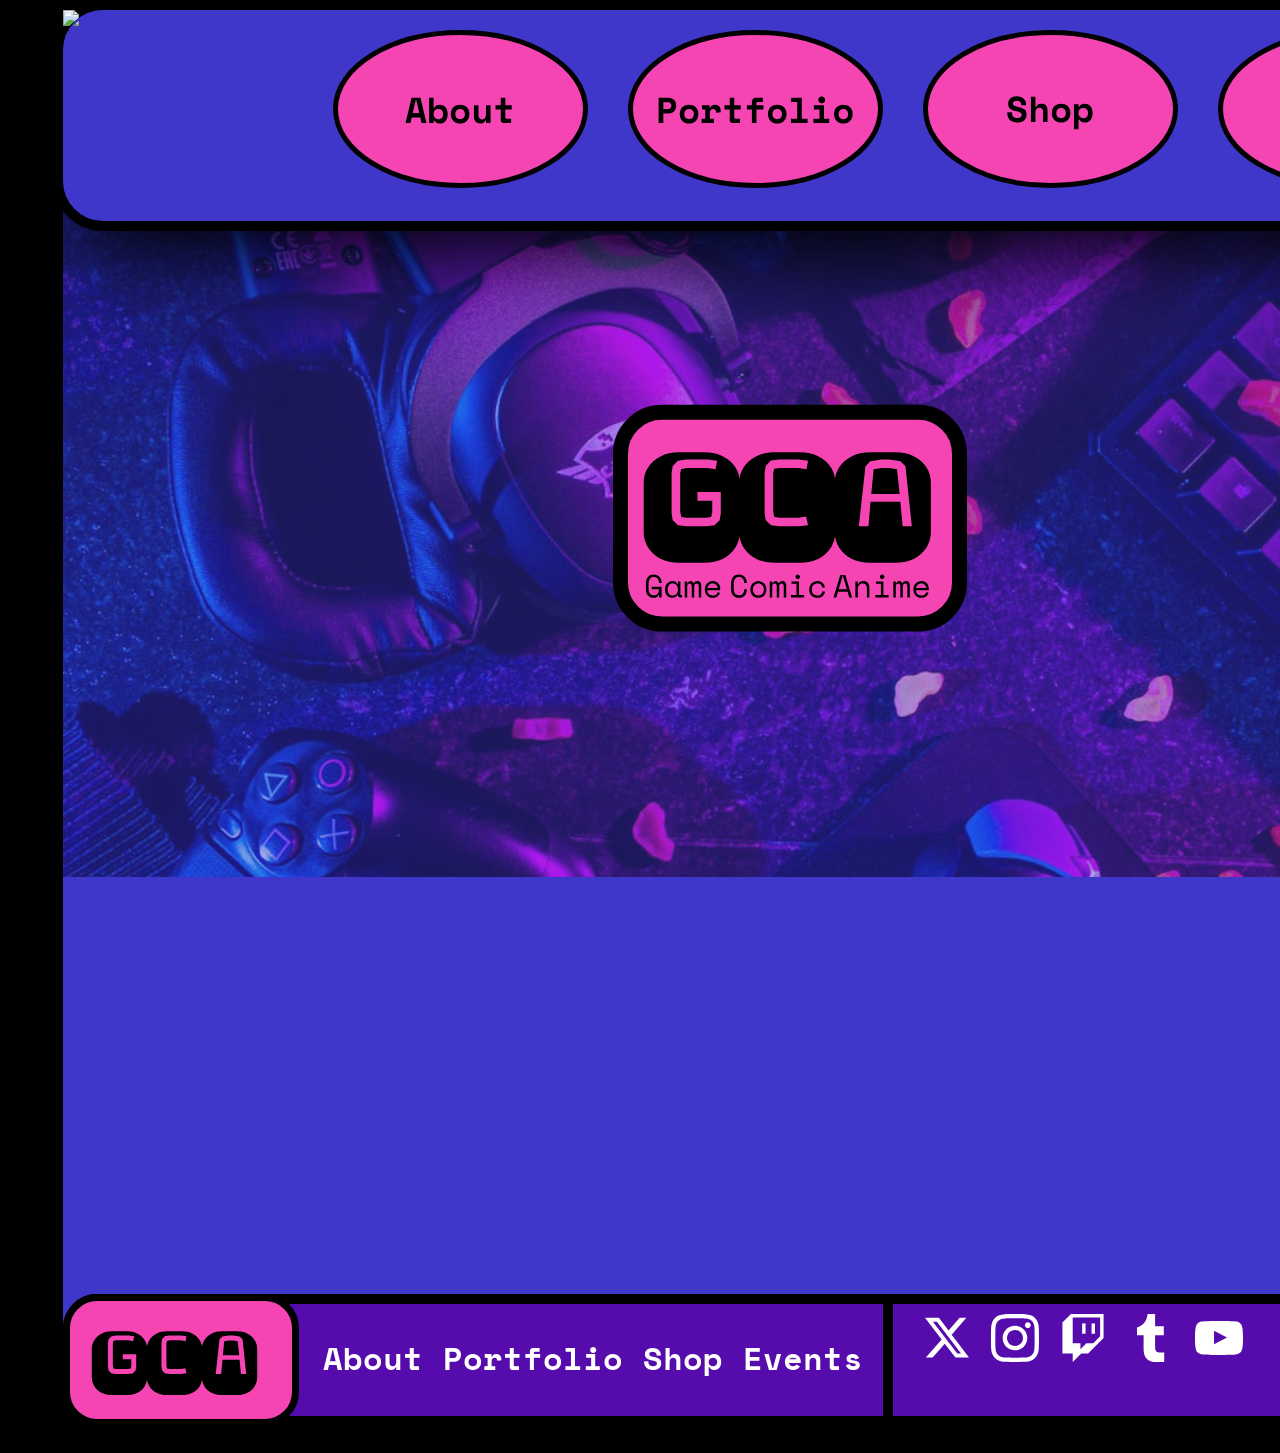
==== about.html @ 42778a64 "about" ====
<html>
	<head>
		<title>GCA</title>
		<meta name="viewport" content="width=device-width, initial-scale=1.0">
		<link href="css/normalize.css" rel="stylesheet">
		<link href="css/styles.css" rel="stylesheet">	
	</head>	
	<body class="main" id="home">
		<header>
			<nav>
				<h1>
					<a href="index.html" title="Go to Home Page">
						<img src="images/logo-for-navigation.svg">
					</a>
				</h1>
				<ul>
					<li><a href="about.html" title="Go to About Page">
						<img src="images/about-button.svg">
					</a></li>
					<li><a href="portfolio.html" title="Go to Portfolio Page">
						<img src="images/portfolio-button.svg">
					</a></li>
					<li><a href="shop.html" title="Go to Shop Page">
						<img src="images/shop-button.svg">
					</a></li>
					<li><a href="events.html" title="Go to Events Page">
						<img src="images/events-button.svg">
					</a></li>
				</ul>
			</nav>
			<img src="images/logo-detailed.svg" alt="GCA Logo Detailed" class="layered-header-logo">
			<img src="images/behind-logo-detailed.svg">
		</header>
		<section>
			
		</section>
		<footer>
			<h2>
				<a href="index.html" title="Go to Home Page">
					<img src="images/home-button-for-footer.svg">
				</a>
			</h2>
			<ul>
				<li><a href="about.html" title="Go to About Page">About</a></li>
				<li><a href="portfolio.html" title="Go to Portfolio Page">Portfolio</a></li>
				<li><a href="shop.html" title="Go to Shop Page">Shop</a></li>
				<li><a href="events.html" title="Go to Events Page">Events</a></li>
			</ul>
			<h3>
				<ul>
					<li><a href="x.html" title="Go to X account">
							<img src="images/x-icon.svg">
						</a>
					</li>
					<li><a href="instagram.html" title="Go to Instagram account">
							<img src="images/instagram-icon.svg">
						</a>
					</li>
					<li><a href="twitch.html" title="Go to Twitch account">
							<img src="images/twitch-icon.svg">
						</a>
					</li>
					<li><a href="tumblr.html" title="Go to Tumblr account">
							<img src="images/tumblr-icon.svg">
						</a>
					</li>
					<li><a href="youtube.html" title="Go to YouTube account">
							<img src="images/youtube-icon.svg">
						</a>
					</li>
				</ul>
			</h3>
		</footer>
	</body>
</html>
---- css/styles.css ----
@import url('https://fonts.googleapis.com/css2?family=Space+Mono:ital,wght@0,400;0,700;1,400;1,700&display=swap');

nav {
	display: flex;
	position: relative;
  	top: 0px;
  	left: -10px;
  	right: 0px;
	height: 211px;
	width: 1440px;
	background: #3F37C9;
	box-shadow: 21px 21px 83.9px black;
	border: 10px solid black;
	border-radius: 50px;
}

@media screen and (max-width: 480px) {
	nav{
		flex-direction: column;
		gap: 1 rem;
	}

}

h1 {
	position: absolute;
	top: -66.3px;
	left: 0px;
}

nav ul {
	display: flex;
	list-style: none;
	margin: 0;
	padding: 0;
	gap: 40px;
	position: absolute;
	justify-content: space-evenly;
	top: 20px;
	right: 30px;
}

body {
	background: #000000;
	color: white;
	font-family: "Space Mono", monospace;
  	font-weight: 400;
  	font-style: normal;
  	font-size: 49.53px;
  	width: 1440px;
  	height: 1302px;
}

header {
	position: relative;
	top: 0px;
  	left: 63px;
  	right: 65px;
  	background-image: url("../images/background-image.jpg");
  	background-repeat: no-repeat;
  	background-attachment: fixed;
 	background-position: 50px 50px;

}

img {
	max-width: 100%;
}

img.layered-header-logo {
	position: absolute;
	top: 400px;
	right: 100px;
	left: 550px;
}

section {
	position: relative;
	top: -100px;
	left: 63px;
  	right: 65px;
  	background: #3F37C9;
  	height: 455px;
	width: 1440px;
}

@media screen and (max-width: 100px) {
	section{
		flex-direction: column;
		gap: 1rem;
		align-items: flex-start;
	}

}

p.text-1 {
	position: absolute;
	top: 0px;
	left: 40px;
	right: 50px;
	margin: 10px;
}

p.text-2 {
	position: absolute;
	top: 90px;
	left: 40px;
	right: 50px;
	margin: 10px;
}

footer {
	position: relative;
	background: url("../images/background-for-footer.svg");
	top: -200px;
	left: 63px;
  	right: 70px;
}

footer ul {
	display: flex;
	color: white;
	list-style: none;
	margin: 0;
	padding: 0;
	gap: 20px;
	position: absolute;
	justify-content: start;
	top: 40px;
	left: 260px;
	right: 270px;
	font-family: "Space Mono", monospace;
  	font-weight: 700;
  	font-style: normal;
  	font-size: 32px;
}

a {
	color: white;
	text-decoration: none;
}

a:hover {
	text-decoration: underline;
}

h3 ul {
	display: flex;
	position: absolute;
	justify-content: end;
	top: 20px;
	left: 270px;
	right: 260px;
}
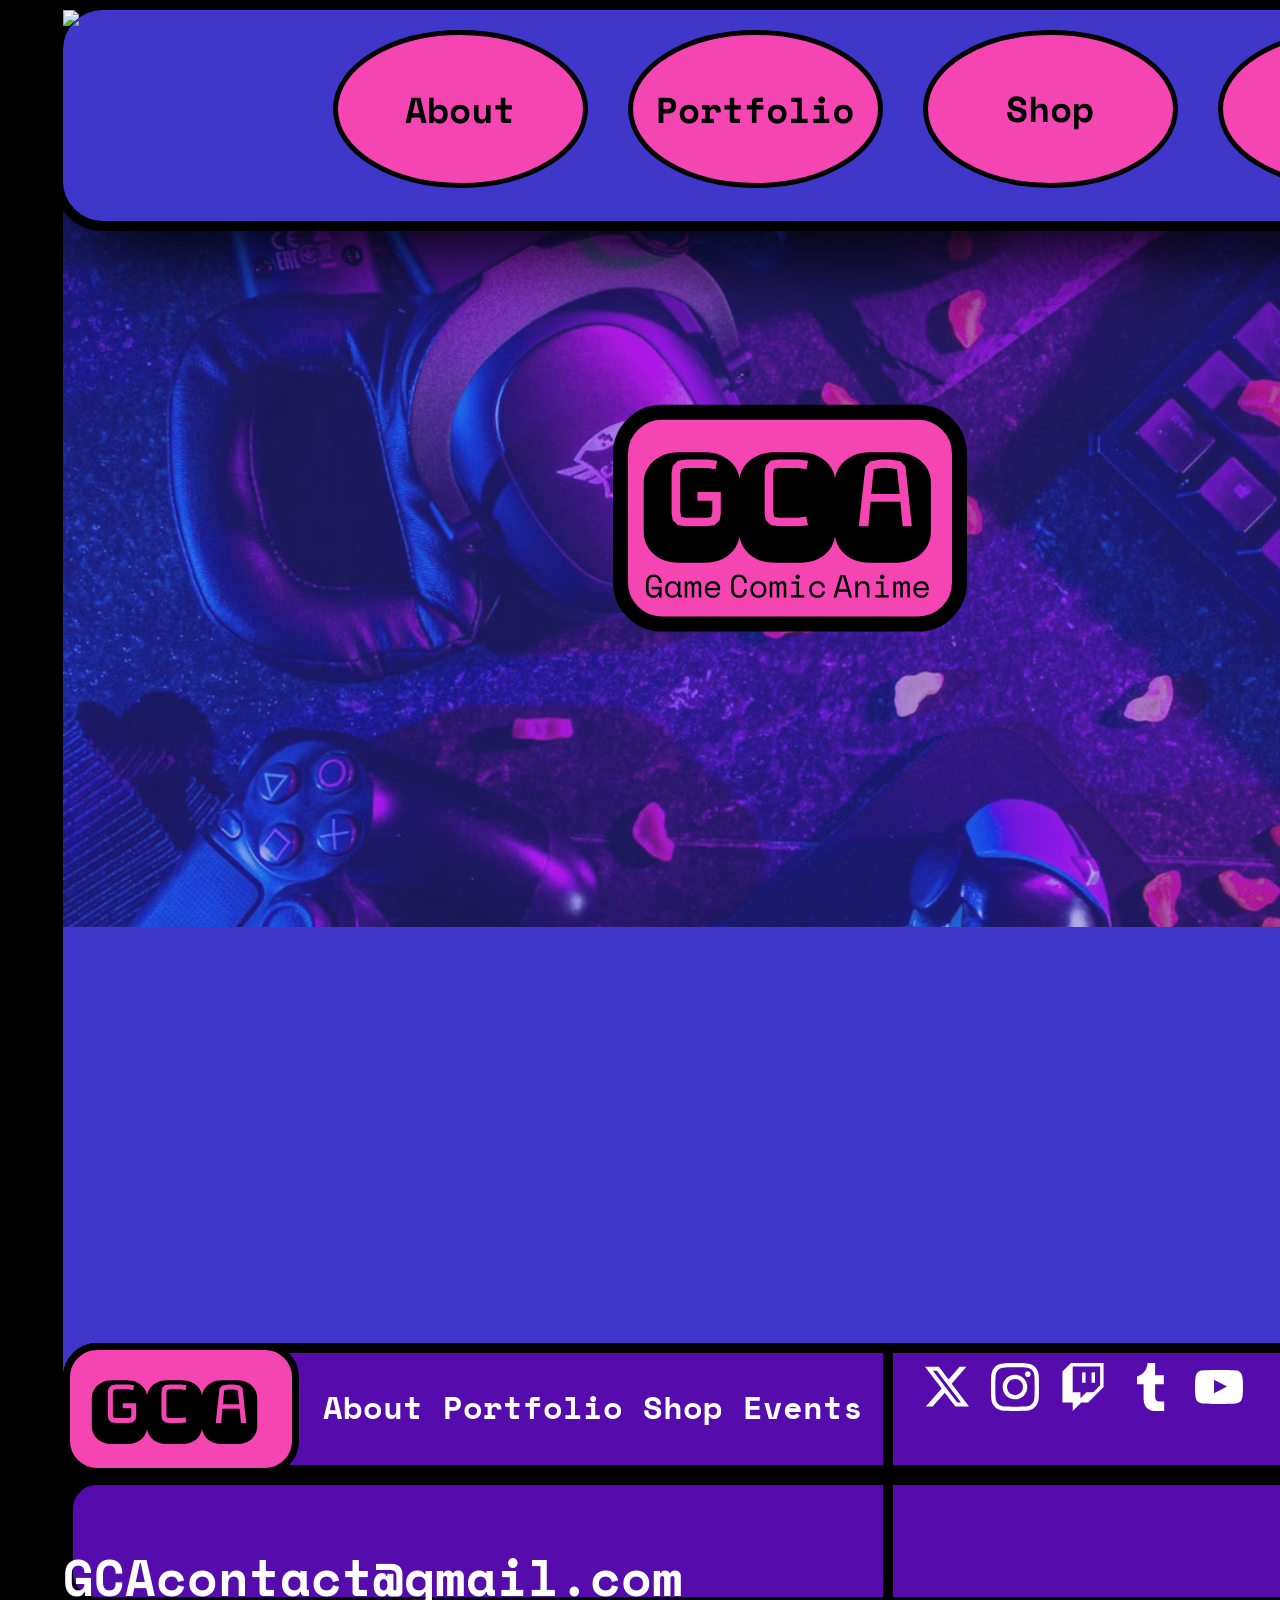
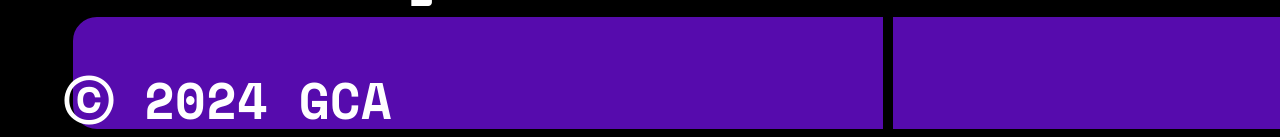
==== commit 84290f03: "email" ====
--- a/about.html
+++ b/about.html
@@ -32,7 +32,9 @@
 			<img src="images/behind-logo-detailed.svg">
 		</header>
 		<section>
-			
+			<p>
+				
+			</p>
 		</section>
 		<footer>
 			<h2>
@@ -70,6 +72,10 @@
 					</li>
 				</ul>
 			</h3>
+			<h4>
+				<p class="text-3">GCAcontact@gmail.com</p>
+				<p class="text-4">ⓒ 2024 GCA</p>
+			</h4>
 		</footer>
 	</body>
 </html>
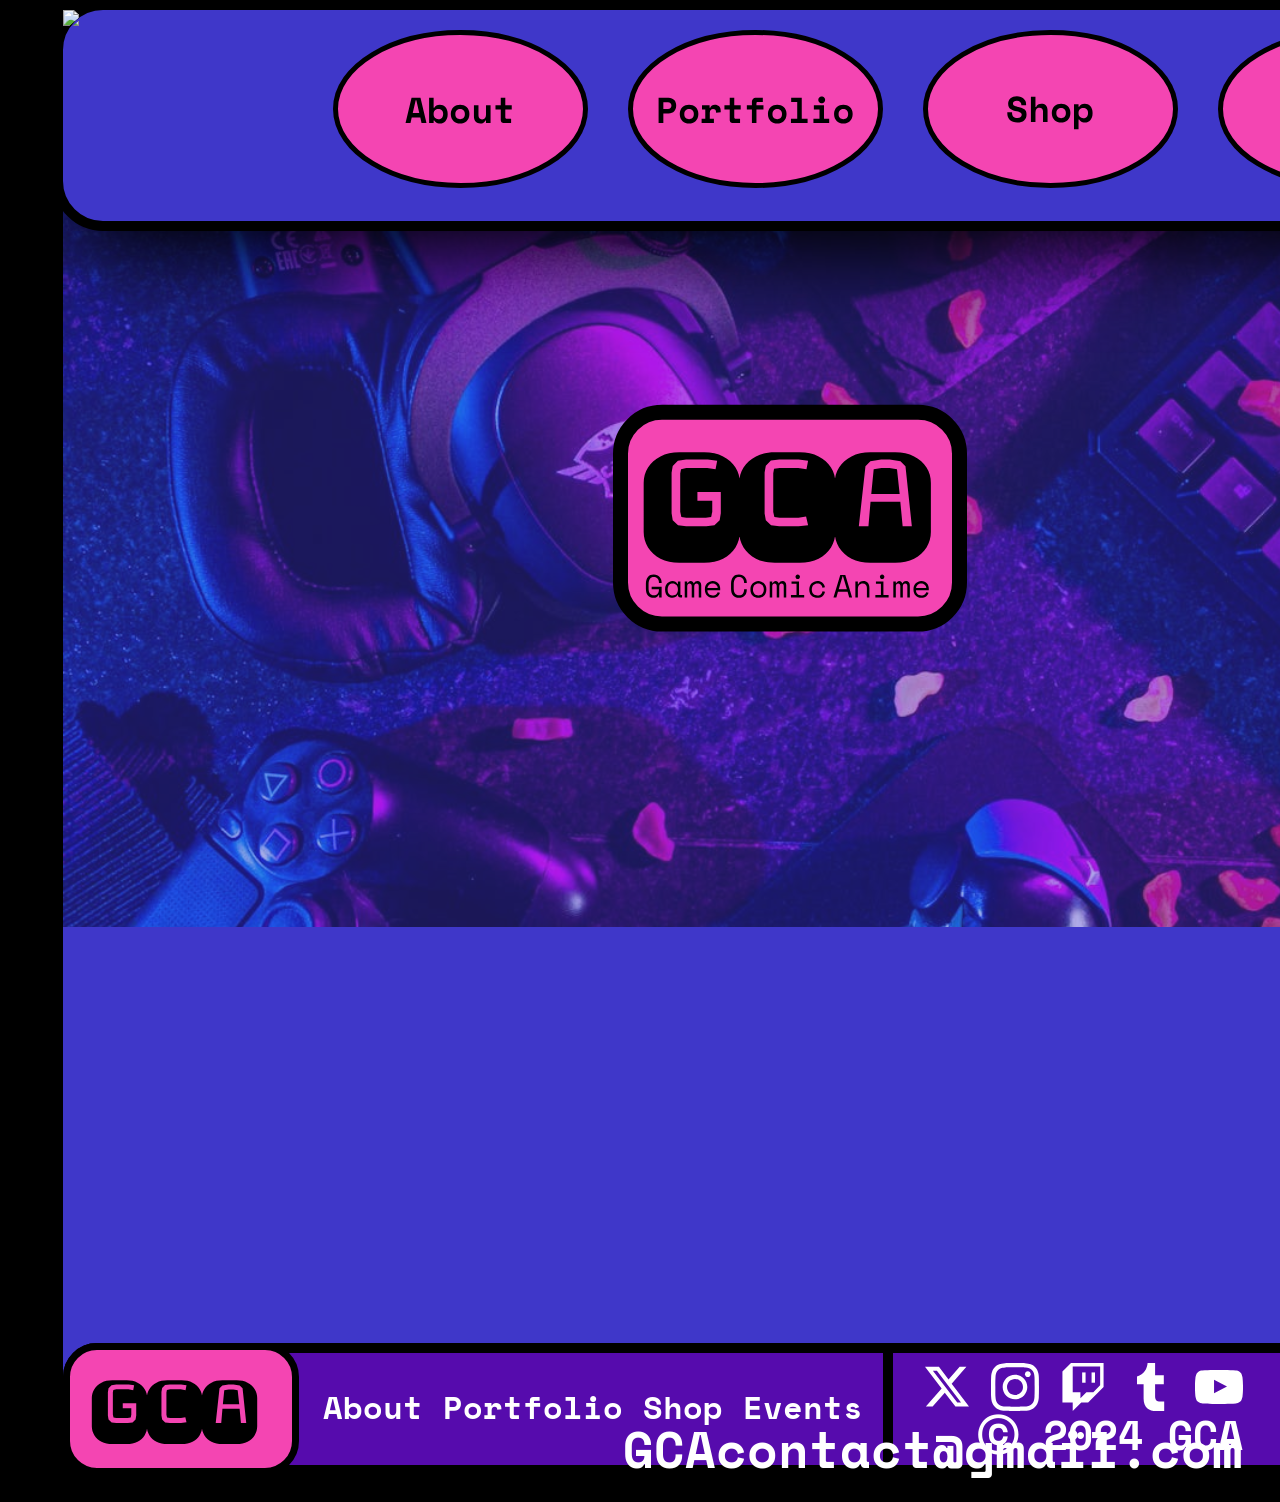
==== commit e2002f3d: "footer" ====
--- a/about.html
+++ b/about.html
@@ -74,8 +74,10 @@
 			</h3>
 			<h4>
 				<p class="text-3">GCAcontact@gmail.com</p>
+			</h4>
+			<h5>
 				<p class="text-4">ⓒ 2024 GCA</p>
-			</h4>
+			</h5>
 		</footer>
 	</body>
 </html>
--- a/css/styles.css
+++ b/css/styles.css
@@ -151,4 +151,22 @@
 	top: 20px;
 	left: 270px;
 	right: 260px;
+}
+h4 p {
+	display: flex;
+	position: absolute;
+	justify-content: end;
+	size: 32px;
+	top: 20px;
+	left: 270px;
+	right: 260px;
+}
+h5 p {
+	display: flex;
+	position: absolute;
+	justify-content: end;
+	size: 20px;
+	top: 20px;
+	left: 270px;
+	right: 260px;
 }
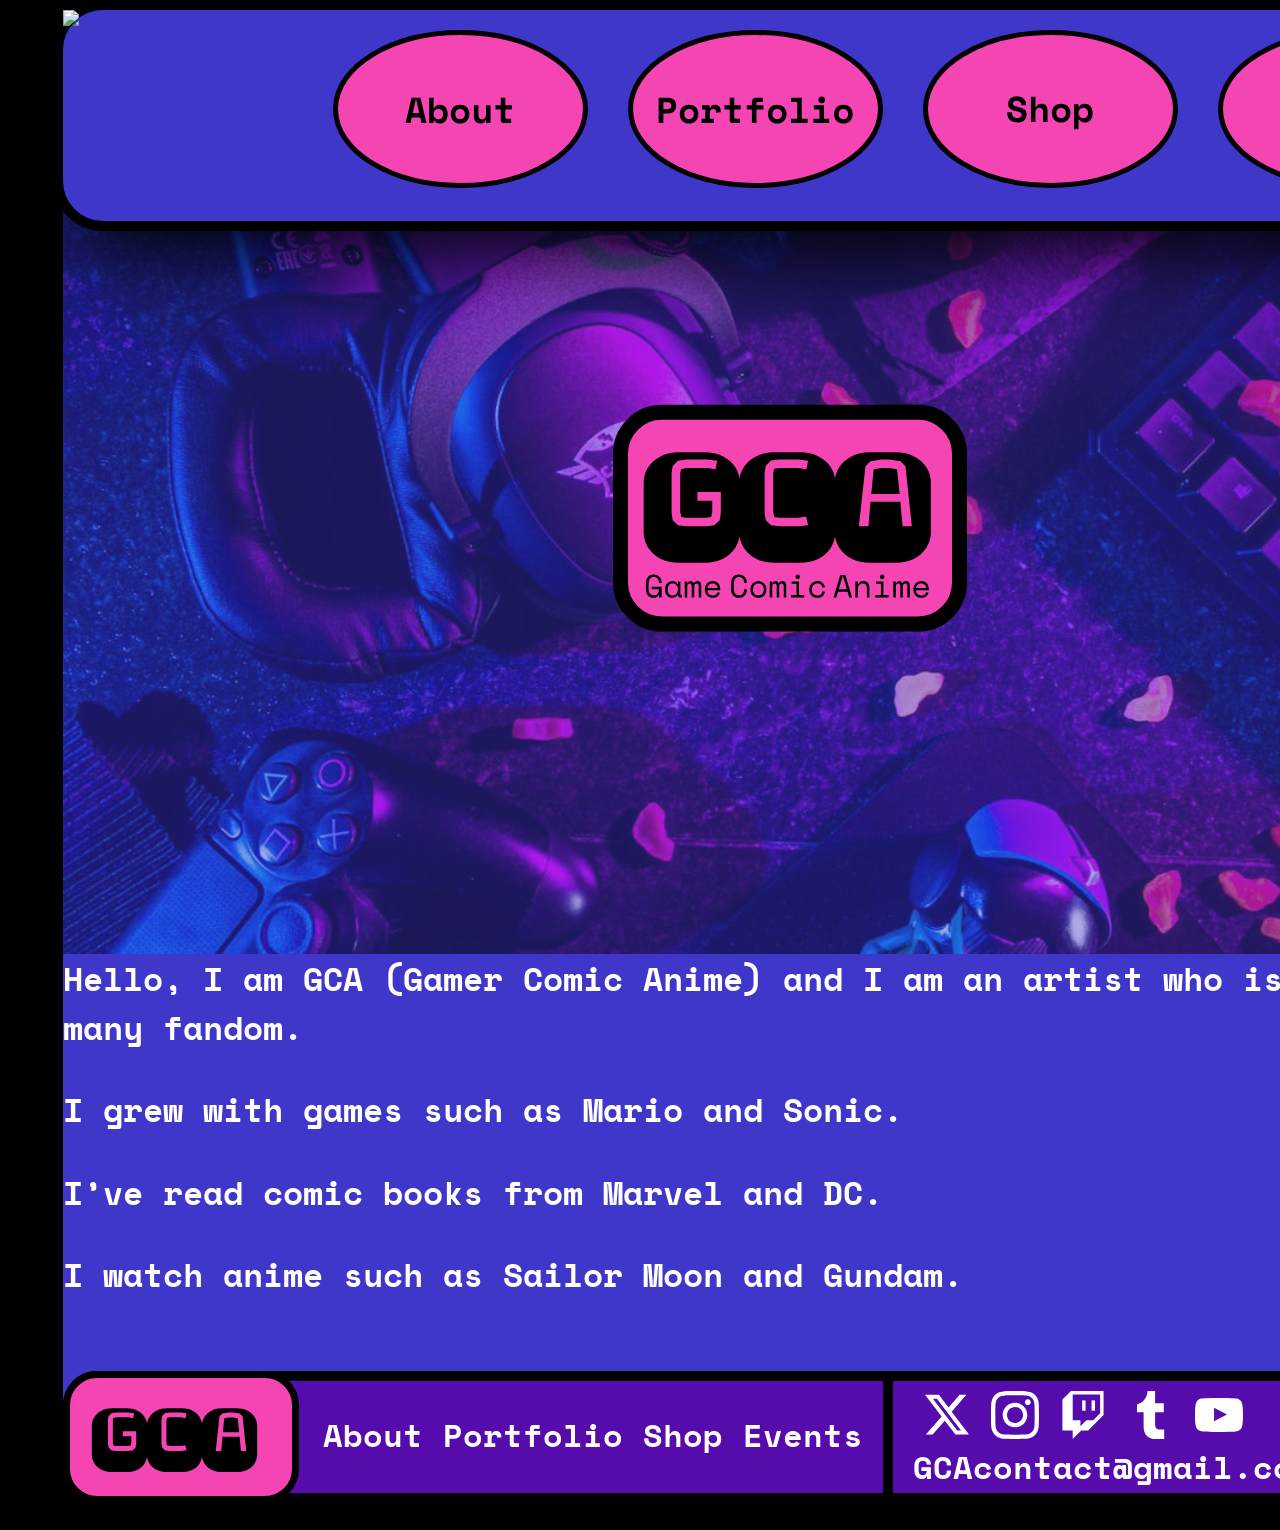
==== commit 420a35ff: "Update about.html" ====
--- a/about.html
+++ b/about.html
@@ -32,9 +32,12 @@
 			<img src="images/behind-logo-detailed.svg">
 		</header>
 		<section>
-			<p>
-				
-			</p>
+			<h6>
+				<p class="text-5">Hello, I am GCA (Gamer Comic Anime) and I am an artist who is part of many fandom.</p>
+				<p class="text-6">I grew with games such as Mario and Sonic.</p>
+				<p class="text-7">I’ve read comic books from Marvel and DC.</p>
+				<p class="text-8">I watch anime such as Sailor Moon and Gundam.</p>
+			</h6>
 		</section>
 		<footer>
 			<h2>
--- a/css/styles.css
+++ b/css/styles.css
@@ -156,17 +156,17 @@
 	display: flex;
 	position: absolute;
 	justify-content: end;
-	size: 32px;
-	top: 20px;
-	left: 270px;
-	right: 260px;
+	font-size: 32px;
+	top: 40px;
+	left: 200px;
+	right: 190px;
 }
 h5 p {
 	display: flex;
 	position: absolute;
 	justify-content: end;
-	size: 20px;
-	top: 20px;
-	left: 270px;
-	right: 260px;
+	font-size: 20px;
+	top: 65px;
+	left: 40px;
+	right: 30px;
 }
